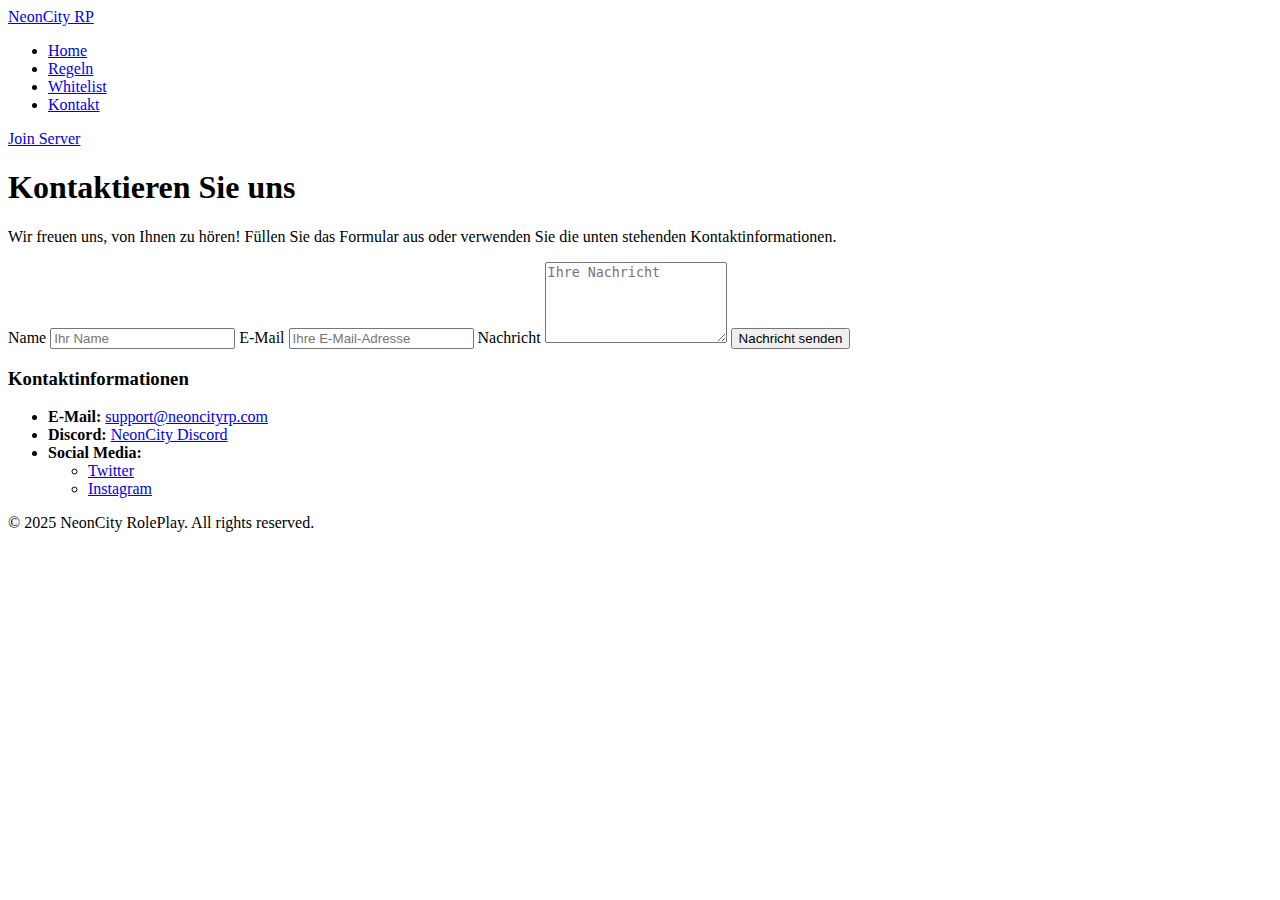
==== contact.html @ 298ba49d "Update contact.html" ====
<!DOCTYPE html>
<html lang="en">
<head>
  <meta charset="UTF-8">
  <meta name="viewport" content="width=device-width, initial-scale=1.0">
  <meta name="description" content="Kontaktieren Sie das Team von NeonCity RolePlay. Wir helfen Ihnen gerne weiter!">
  <title>Kontakt | NeonCity RolePlay</title>
  <link rel="stylesheet" href="css/style.css">
  <link href="https://fonts.googleapis.com/css2?family=Poppins:wght@400;600&family=Roboto:wght@400;500&display=swap" rel="stylesheet">
</head>
<body>
  <!-- Navbar -->
  <nav>
    <div class="container">
      <a href="index.html" class="logo">NeonCity RP</a>
      <ul class="nav-links">
        <li><a href="index.html">Home</a></li>
        <li><a href="rules.html">Regeln</a></li>
        <li><a href="whitelist.html">Whitelist</a></li>
        <li><a href="contact.html" class="active">Kontakt</a></li>
      </ul>
      <a href="fivem://connect/176.97.210.193" class="btn-join">Join Server</a>
    </div>
  </nav>

  <!-- Contact Section -->
  <section class="contact-page">
    <div class="container">
      <h1>Kontaktieren Sie uns</h1>
      <p>Wir freuen uns, von Ihnen zu hören! Füllen Sie das Formular aus oder verwenden Sie die unten stehenden Kontaktinformationen.</p>

      <div class="contact-grid">
        <!-- Contact Form -->
        <div class="contact-form">
          <form action="https://formspree.io/f/xannaord" method="POST">
            <label for="name">Name</label>
            <input type="text" id="name" name="name" placeholder="Ihr Name" required>
            
            <label for="email">E-Mail</label>
            <input type="email" id="email" name="email" placeholder="Ihre E-Mail-Adresse" required>
            
            <label for="message">Nachricht</label>
            <textarea id="message" name="message" placeholder="Ihre Nachricht" rows="5" required></textarea>
            
            <button type="submit" class="btn">Nachricht senden</button>
          </form>
        </div>

        <!-- Contact Information -->
        <div class="contact-info">
          <h3>Kontaktinformationen</h3>
          <ul>
            <li><strong>E-Mail:</strong> <a href="mailto:support@neoncityrp.com">support@neoncityrp.com</a></li>
            <li><strong>Discord:</strong> <a href="https://discord.gg/YOUR_DISCORD_INVITE" target="_blank">NeonCity Discord</a></li>
            <li><strong>Social Media:</strong>
              <ul class="social-links">
                <li><a href="https://tiktok.com/YOUR_TWITTER_HANDLE" target="_blank">Twitter</a></li>
                <li><a href="https://youtube.com/YOUR_INSTAGRAM_HANDLE" target="_blank">Instagram</a></li>
              </ul>
            </li>
          </ul>
        </div>
      </div>
    </div>
  </section>

  <footer>
    <p>&copy; 2025 NeonCity RolePlay. All rights reserved.</p>
  </footer>
</body>
</html>
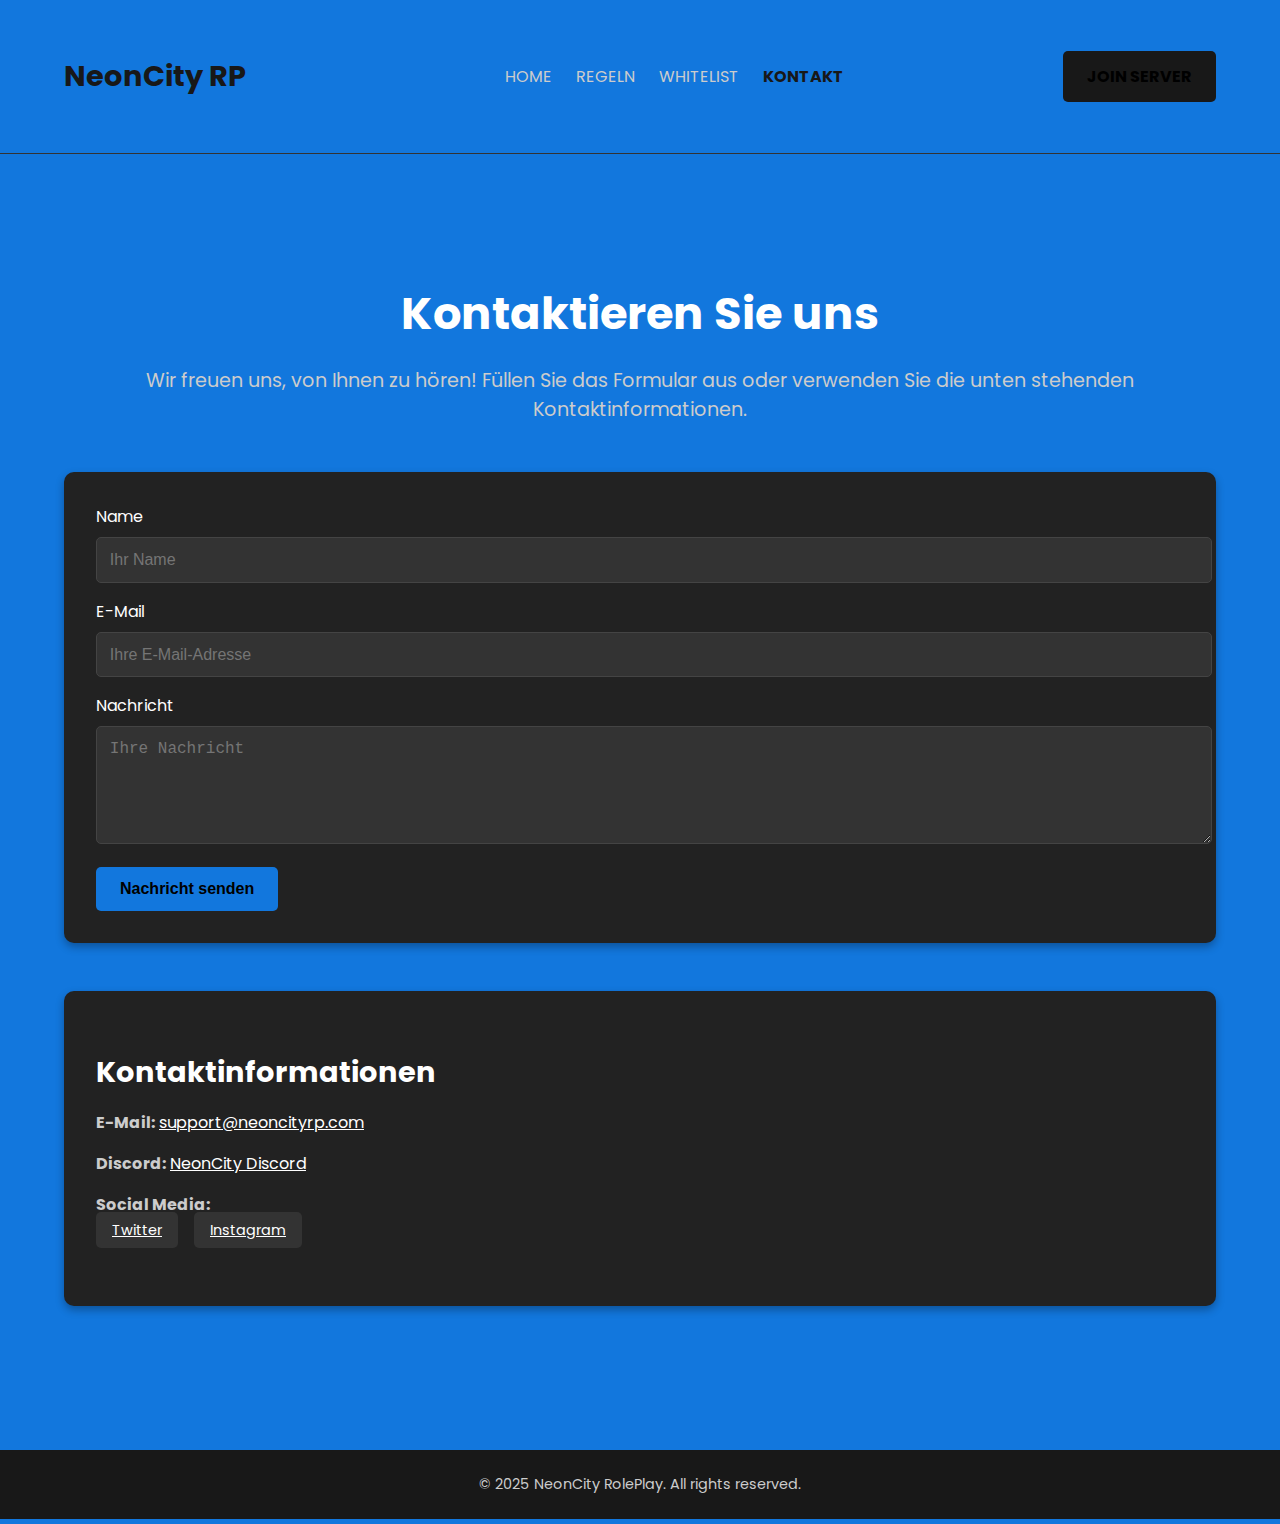
==== commit 61cb31eb: "Update contact.html" ====
--- a/contact.html
+++ b/contact.html
@@ -32,7 +32,7 @@
       <div class="contact-grid">
         <!-- Contact Form -->
         <div class="contact-form">
-          <form action="https://formspree.io/f/xannaord" method="POST">
+          <form action="https://formspree.io/f/xannaord" method="post" enctype="text/plain">
             <label for="name">Name</label>
             <input type="text" id="name" name="name" placeholder="Ihr Name" required>
             
@@ -69,3 +69,7 @@
   </footer>
 </body>
 </html>
+<head>
+  <link rel="stylesheet" href="css“/global.css">
+  <link rel="stylesheet" href="css“/contact.css">
+</head>
--- a/css“/global.css
+++ b/css“/global.css
@@ -0,0 +1,47 @@
+/* global.css */
+
+/* General Styles */
+body {
+  margin: 0;
+  font-family: 'Poppins', sans-serif;
+  background-color: #121212;
+  color: #fff;
+}
+
+a {
+  color: #e6e600;
+  text-decoration: none;
+}
+
+a:hover {
+  text-decoration: underline;
+}
+
+/* Navbar */
+nav {
+  background-color: #181818;
+  padding: 1rem 2rem;
+}
+
+.nav-links {
+  list-style: none;
+  display: flex;
+  gap: 1.5rem;
+}
+
+.nav-links li {
+  display: inline;
+}
+
+.nav-links .active {
+  font-weight: bold;
+  color: #e6e600;
+}
+
+/* Footer */
+footer {
+  background: #101010;
+  text-align: center;
+  padding: 1.5rem 0;
+  color: #ccc;
+}
--- a/css“/contact.css
+++ b/css“/contact.css
@@ -0,0 +1,227 @@
+/* General Styles */
+body {
+  font-family: 'Poppins', sans-serif;
+  margin: 0;
+  padding: 0;
+  background-color: #1277DD;
+  color: #1277DD;
+}
+
+.container {
+  width: 90%;
+  max-width: 1200px;
+  margin: 0 auto;
+  padding: 2rem;
+}
+
+a {
+  text-decoration: none;
+  color: inherit;
+}
+
+/* Navbar */
+nav {
+  background-color: #1277DD;
+  padding: 1rem 0;
+  border-bottom: 1px solid #333;
+}
+
+nav .container {
+  display: flex;
+  justify-content: space-between;
+  align-items: center;
+}
+
+nav .logo {
+  font-size: 1.8rem;
+  color: #181818;
+  font-weight: bold;
+}
+
+nav .nav-links {
+  list-style: none;
+  display: flex;
+  gap: 1.5rem;
+}
+
+nav .nav-links li a {
+  color: #cccccc;
+  font-size: 1rem;
+  text-transform: uppercase;
+}
+
+nav .nav-links li a:hover,
+nav .nav-links li a.active {
+  color: #181818;
+}
+
+nav .btn-join {
+  background-color: #181818;
+  padding: 0.8rem 1.5rem;
+  color: #000000;
+  font-weight: bold;
+  text-transform: uppercase;
+  border-radius: 5px;
+  transition: background-color 0.3s ease;
+}
+
+nav .btn-join:hover {
+  background-color: #000000;
+}
+
+/* Contact Page */
+.contact-page {
+  background-color: #1277DD;
+  padding: 4rem 0;
+}
+
+.contact-page h1 {
+  font-size: 2.8rem;
+  color: #ffffff;
+  text-align: center;
+  margin-bottom: 1rem;
+}
+
+.contact-page p {
+  font-size: 1.2rem;
+  color: #cccccc;
+  text-align: center;
+  margin-bottom: 3rem;
+}
+
+.contact-grid {
+  display: flex;
+  gap: 3rem;
+  flex-wrap: wrap;
+  justify-content: space-between;
+}
+
+.contact-form,
+.contact-info {
+  flex: 1 1 calc(50% - 2rem); /* Ensures even distribution */
+  background-color: #222;
+  padding: 2rem;
+  border-radius: 10px;
+  box-shadow: 0 4px 8px rgba(0, 0, 0, 0.3);
+}
+
+.contact-form label {
+  display: block;
+  font-size: 1rem;
+  color: #ffffff;
+  margin-bottom: 0.5rem;
+}
+
+.contact-form input,
+.contact-form textarea {
+  width: 100%;
+  background-color: #333;
+  color: #ffffff;
+  border: 1px solid #444;
+  border-radius: 5px;
+  padding: 0.8rem;
+  margin-bottom: 1rem;
+  font-size: 1rem;
+}
+
+.contact-form input:focus,
+.contact-form textarea:focus {
+  border-color: #ffffff;
+  outline: none;
+}
+
+.contact-form button {
+  background-color: #1277DD;
+  color: #000000;
+  padding: 0.8rem 1.5rem;
+  font-size: 1rem;
+  font-weight: bold;
+  border: none;
+  border-radius: 5px;
+  cursor: pointer;
+  transition: background-color 0.3s ease;
+}
+
+.contact-form button:hover {
+  background-color: #1277DD;
+}
+
+.contact-info h3 {
+  font-size: 1.8rem;
+  color: #ffffff;
+  margin-bottom: 1rem;
+}
+
+.contact-info ul {
+  list-style: none;
+  padding: 0;
+}
+
+.contact-info ul li {
+  margin-bottom: 1rem;
+  font-size: 1rem;
+  color: #cccccc;
+}
+
+.contact-info ul li a {
+  color: #ffffff;
+  text-decoration: underline;
+}
+
+.contact-info ul li a:hover {
+  text-decoration: none;
+}
+
+.social-links {
+  list-style: none;
+  display: flex;
+  gap: 1rem;
+}
+
+.social-links li a {
+  background-color: #333;
+  padding: 0.5rem 1rem;
+  border-radius: 5px;
+  color: #ffffff;
+  font-size: 0.9rem;
+  transition: background-color 0.3s ease;
+}
+
+.social-links li a:hover {
+  background-color: #ffffff;
+  color: #000000;
+}
+
+/* Footer */
+footer {
+  background-color: #181818;
+  color: #cccccc;
+  text-align: center;
+  padding: 1.5rem 0;
+  margin-top: 3rem;
+  font-size: 0.9rem;
+}
+
+footer p {
+  margin: 0;
+}
+
+/* Responsive Design */
+@media (max-width: 768px) {
+  .contact-grid {
+    flex-direction: column;
+  }
+
+  .contact-form,
+  .contact-info {
+    flex: 1 1 100%; /* Stacks them on mobile */
+  }
+
+  .contact-page h1 {
+    font-size: 2.4rem;
+  }
+
+  .contact-page p {
+    font-size: 1rem;
+  }
+}
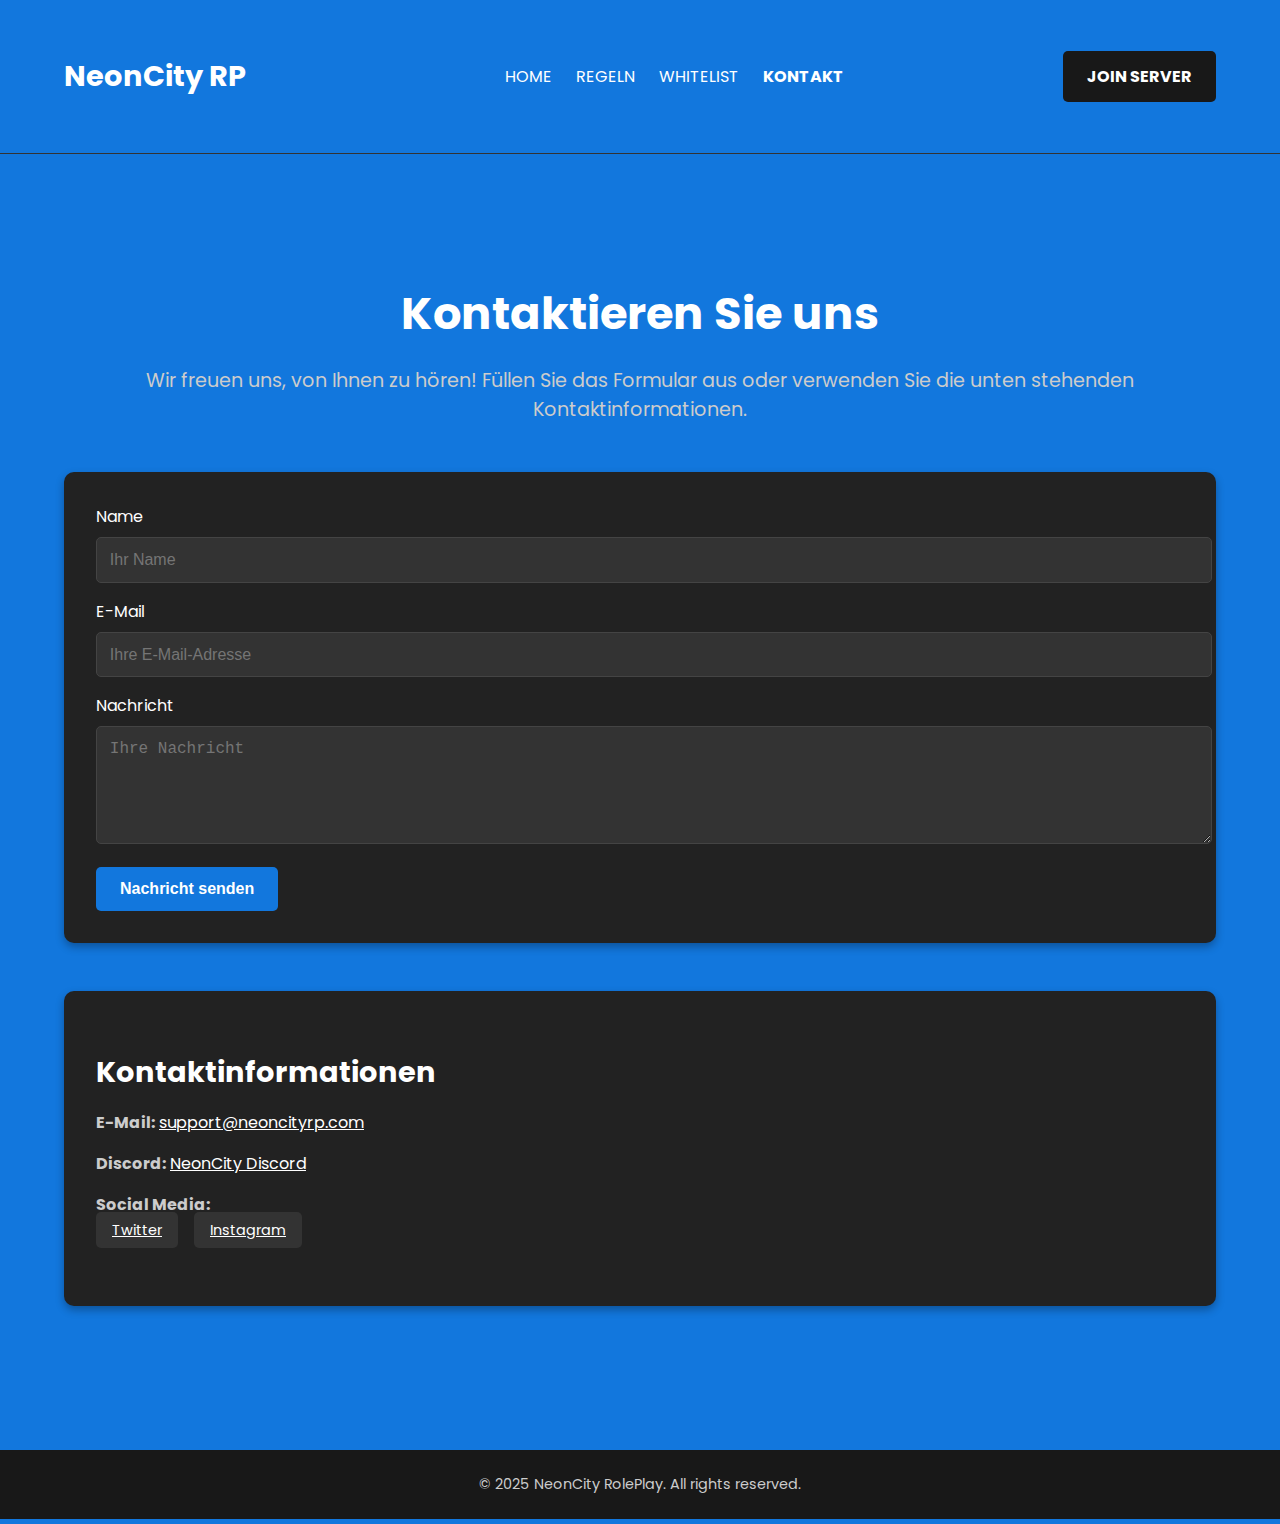
==== commit ddae00d0: "Update contact.html" ====
--- a/contact.html
+++ b/contact.html
@@ -32,7 +32,7 @@
       <div class="contact-grid">
         <!-- Contact Form -->
         <div class="contact-form">
-          <form action="https://formspree.io/f/xannaord" method="post" enctype="text/plain">
+          <form id="contactForm">
             <label for="name">Name</label>
             <input type="text" id="name" name="name" placeholder="Ihr Name" required>
             
@@ -51,7 +51,7 @@
           <h3>Kontaktinformationen</h3>
           <ul>
             <li><strong>E-Mail:</strong> <a href="mailto:support@neoncityrp.com">support@neoncityrp.com</a></li>
-            <li><strong>Discord:</strong> <a href="https://discord.gg/YOUR_DISCORD_INVITE" target="_blank">NeonCity Discord</a></li>
+            <li><strong>Discord:</strong> <a href="https://discord.gg/9pfBhNBUat" target="_blank">NeonCity Discord</a></li>
             <li><strong>Social Media:</strong>
               <ul class="social-links">
                 <li><a href="https://tiktok.com/YOUR_TWITTER_HANDLE" target="_blank">Twitter</a></li>
@@ -73,3 +73,36 @@
   <link rel="stylesheet" href="css“/global.css">
   <link rel="stylesheet" href="css“/contact.css">
 </head>
+<!-- JavaScript to Handle Form Submission -->
+  <script>
+    document.getElementById('contactForm').addEventListener('submit', async function(event) {
+      event.preventDefault(); // Prevent the default form submission
+
+      const name = document.getElementById('name').value;
+      const email = document.getElementById('email').value;
+      const message = document.getElementById('message').value;
+
+      // Prepare data as a JSON object
+      const data = { name, email, message };
+
+      try {
+        const response = await fetch('https://formspree.io/f/xannaord', {
+          method: 'POST',
+          headers: {
+            'Content-Type': 'application/json'
+          },
+          body: JSON.stringify(data)
+        });
+
+        if (response.ok) {
+          alert('Vielen Dank! Ihre Nachricht wurde gesendet.');
+        } else {
+          alert('Fehler beim Senden der Nachricht. Bitte versuchen Sie es später erneut.');
+        }
+      } catch (error) {
+        alert('Es ist ein Fehler aufgetreten. Bitte überprüfen Sie Ihre Netzwerkverbindung.');
+      }
+    });
+  </script>
+</body>
+</html>
--- a/css“/contact.css
+++ b/css“/contact.css
@@ -34,7 +34,7 @@
 
 nav .logo {
   font-size: 1.8rem;
-  color: #181818;
+  color: #ffffff;
   font-weight: bold;
 }
 
@@ -45,20 +45,20 @@
 }
 
 nav .nav-links li a {
-  color: #cccccc;
+  color: #ffffff;
   font-size: 1rem;
   text-transform: uppercase;
 }
 
 nav .nav-links li a:hover,
 nav .nav-links li a.active {
-  color: #181818;
+  color: #ffffff;
 }
 
 nav .btn-join {
   background-color: #181818;
   padding: 0.8rem 1.5rem;
-  color: #000000;
+  color: #ffffff;
   font-weight: bold;
   text-transform: uppercase;
   border-radius: 5px;
@@ -66,7 +66,7 @@
 }
 
 nav .btn-join:hover {
-  background-color: #000000;
+  background-color: #444;
 }
 
 /* Contact Page */
@@ -132,7 +132,7 @@
 
 .contact-form button {
   background-color: #1277DD;
-  color: #000000;
+  color: #ffffff;
   padding: 0.8rem 1.5rem;
   font-size: 1rem;
   font-weight: bold;
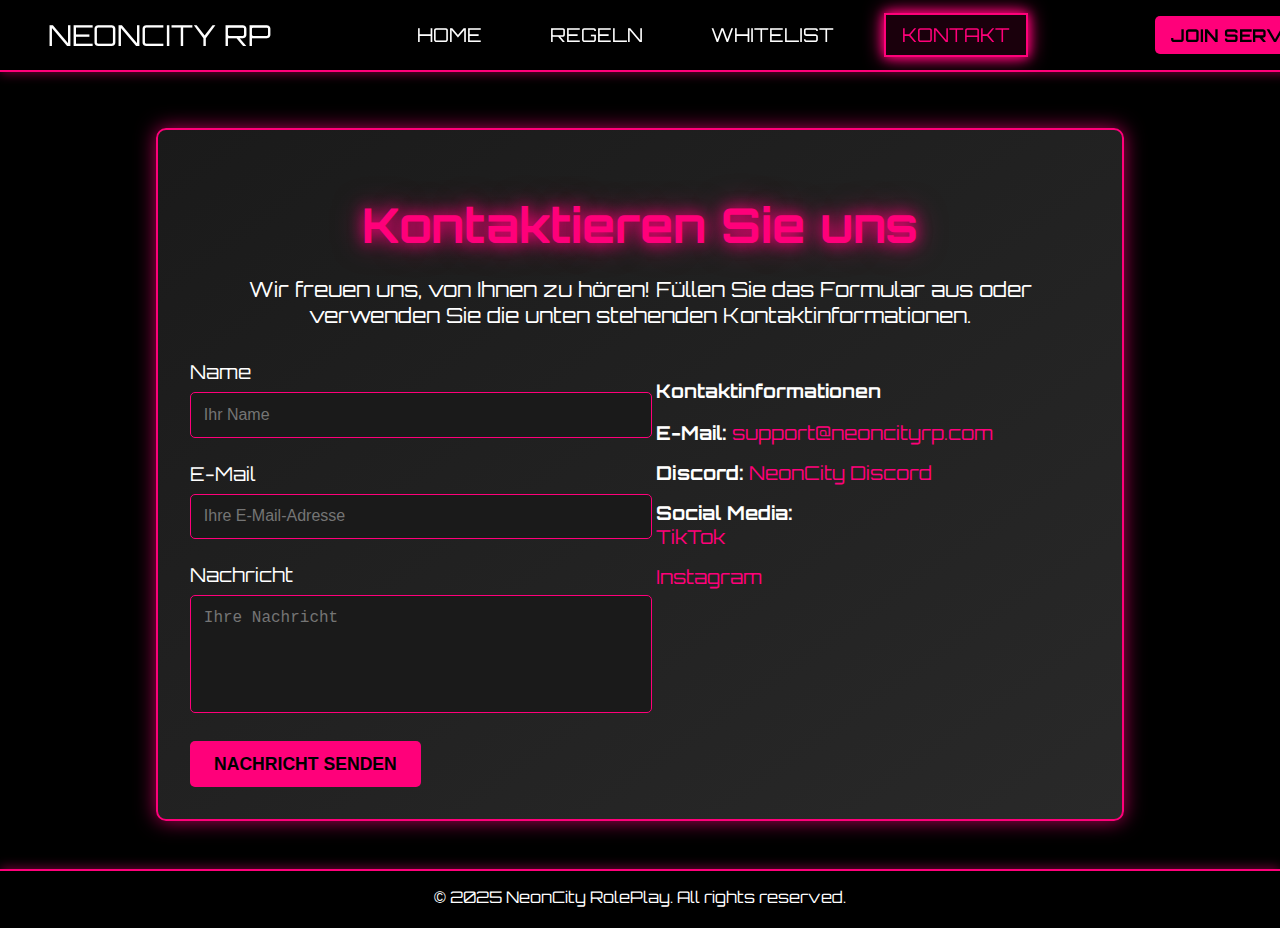
==== commit d8e01334: "Update contact.html" ====
--- a/contact.html
+++ b/contact.html
@@ -5,104 +5,273 @@
   <meta name="viewport" content="width=device-width, initial-scale=1.0">
   <meta name="description" content="Kontaktieren Sie das Team von NeonCity RolePlay. Wir helfen Ihnen gerne weiter!">
   <title>Kontakt | NeonCity RolePlay</title>
-  <link rel="stylesheet" href="css/style.css">
-  <link href="https://fonts.googleapis.com/css2?family=Poppins:wght@400;600&family=Roboto:wght@400;500&display=swap" rel="stylesheet">
+  <link href="https://fonts.googleapis.com/css2?family=Orbitron:wght@400;700&display=swap" rel="stylesheet">
+  <style>
+    /* General Styles */
+    body {
+      margin: 0;
+      padding: 0;
+      background: #000000; /* Neon City dark theme */
+      font-family: 'Orbitron', sans-serif;
+      color: #ffffff;
+      overflow-x: hidden;
+    }
+
+    /* Navbar */
+    nav {
+      background: rgba(0, 0, 0, 0.8);
+      padding: 1rem 3rem;
+      position: fixed;
+      top: 0;
+      left: 0;
+      width: 100%;
+      z-index: 1000;
+      display: flex;
+      justify-content: space-between;
+      align-items: center;
+      border-bottom: 2px solid #ff007a;
+      box-shadow: 0 2px 10px rgba(255, 0, 122, 0.4);
+    }
+
+    nav .logo {
+      font-size: 1.8rem;
+      color: #ffffff;
+      text-transform: uppercase;
+      text-decoration: none;
+    }
+
+    nav .nav-links {
+      list-style: none;
+      display: flex;
+      gap: 2rem;
+      margin: 0;
+      padding: 0;
+    }
+
+    nav .nav-links li {
+      display: inline-block;
+    }
+
+    nav .nav-links a {
+      font-size: 1.2rem;
+      color: #ffffff;
+      text-transform: uppercase;
+      text-decoration: none;
+      padding: 0.5rem 1rem;
+      border: 2px solid transparent;
+      transition: all 0.3s ease;
+    }
+
+    nav .nav-links a:hover,
+    nav .nav-links a.active {
+      color: #ff007a;
+      border: 2px solid #ff007a;
+      background: rgba(255, 0, 122, 0.1);
+      box-shadow: 0 0 10px #ff007a, 0 0 20px #ff007a;
+    }
+
+    nav .btn-join {
+      font-size: 1.1rem;
+      color: #000000;
+      background: #ff007a;
+      text-transform: uppercase;
+      font-weight: bold;
+      text-decoration: none;
+      padding: 0.5rem 1rem;
+      border-radius: 5px;
+      transition: all 0.3s ease;
+    }
+
+    nav .btn-join:hover {
+      background: #ffffff;
+      color: #ff007a;
+      box-shadow: 0 0 10px #ff007a, 0 0 20px #ff007a;
+    }
+
+    /* Contact Section */
+    .contact-page {
+      margin: 8rem auto 3rem;
+      max-width: 900px;
+      padding: 2rem;
+      background: linear-gradient(145deg, #1a1a1a, #292929);
+      border: 2px solid #ff007a;
+      border-radius: 10px;
+      box-shadow: 0 0 20px rgba(255, 0, 122, 0.7);
+      color: #ffffff;
+    }
+
+    .contact-page h1 {
+      font-size: 3rem;
+      color: #ff007a;
+      text-shadow: 0 0 15px #ff007a, 0 0 30px rgba(255, 0, 122, 0.6);
+      margin-bottom: 1rem;
+      text-align: center;
+    }
+
+    .contact-page p {
+      font-size: 1.3rem;
+      text-align: center;
+      margin-bottom: 2rem;
+    }
+
+    .contact-grid {
+      display: flex;
+      gap: 2rem;
+      flex-wrap: wrap;
+    }
+
+    .contact-form, .contact-info {
+      flex: 1 1 45%;
+    }
+
+    .contact-form label {
+      display: block;
+      font-size: 1.2rem;
+      margin-bottom: 0.5rem;
+    }
+
+    .contact-form input,
+    .contact-form textarea {
+      width: 100%;
+      padding: 0.8rem;
+      margin-bottom: 1.5rem;
+      font-size: 1rem;
+      color: #ffffff;
+      background: #1a1a1a;
+      border: 1px solid #ff007a;
+      border-radius: 5px;
+    }
+
+    .contact-form textarea {
+      resize: none;
+    }
+
+    .contact-form .btn {
+      display: inline-block;
+      font-size: 1.1rem;
+      color: #000000;
+      background: #ff007a;
+      padding: 0.8rem 1.5rem;
+      border: none;
+      border-radius: 5px;
+      text-transform: uppercase;
+      font-weight: bold;
+      cursor: pointer;
+      transition: all 0.3s ease;
+    }
+
+    .contact-form .btn:hover {
+      background: #ffffff;
+      color: #ff007a;
+      box-shadow: 0 0 10px #ff007a, 0 0 20px #ff007a;
+    }
+
+    .contact-info ul {
+      list-style: none;
+      padding: 0;
+    }
+
+    .contact-info ul li {
+      font-size: 1.2rem;
+      margin-bottom: 1rem;
+    }
+
+    .contact-info ul li a {
+      color: #ff007a;
+      text-decoration: none;
+    }
+
+    .contact-info ul li a:hover {
+      text-decoration: underline;
+    }
+
+    /* Footer */
+    footer {
+      text-align: center;
+      padding: 1rem 0;
+      background: rgba(0, 0, 0, 0.8);
+      color: #ffffff;
+      font-size: 1rem;
+      border-top: 2px solid #ff007a;
+      box-shadow: 0 -2px 10px rgba(255, 0, 122, 0.4);
+    }
+
+    footer p {
+      margin: 0;
+    }
+
+    /* Responsive Design */
+    @media (max-width: 768px) {
+      nav .nav-links {
+        flex-direction: column;
+        gap: 1rem;
+      }
+
+      .contact-grid {
+        flex-direction: column;
+      }
+
+      .contact-form, .contact-info {
+        flex: 1 1 100%;
+      }
+    }
+  </style>
 </head>
 <body>
   <!-- Navbar -->
   <nav>
-    <div class="container">
-      <a href="index.html" class="logo">NeonCity RP</a>
-      <ul class="nav-links">
-        <li><a href="index.html">Home</a></li>
-        <li><a href="rules.html">Regeln</a></li>
-        <li><a href="whitelist.html">Whitelist</a></li>
-        <li><a href="contact.html" class="active">Kontakt</a></li>
-      </ul>
-      <a href="fivem://connect/176.97.210.193" class="btn-join">Join Server</a>
-    </div>
+    <a href="index.html" class="logo">NeonCity RP</a>
+    <ul class="nav-links">
+      <li><a href="index.html">Home</a></li>
+      <li><a href="rules.html">Regeln</a></li>
+      <li><a href="whitelist.html">Whitelist</a></li>
+      <li><a href="contact.html" class="active">Kontakt</a></li>
+    </ul>
+    <a href="fivem://connect/176.97.210.193" class="btn-join">Join Server</a>
   </nav>
 
   <!-- Contact Section -->
   <section class="contact-page">
-    <div class="container">
-      <h1>Kontaktieren Sie uns</h1>
-      <p>Wir freuen uns, von Ihnen zu hören! Füllen Sie das Formular aus oder verwenden Sie die unten stehenden Kontaktinformationen.</p>
-
-      <div class="contact-grid">
-        <!-- Contact Form -->
-        <div class="contact-form">
-          <form id="contactForm">
-            <label for="name">Name</label>
-            <input type="text" id="name" name="name" placeholder="Ihr Name" required>
-            
-            <label for="email">E-Mail</label>
-            <input type="email" id="email" name="email" placeholder="Ihre E-Mail-Adresse" required>
-            
-            <label for="message">Nachricht</label>
-            <textarea id="message" name="message" placeholder="Ihre Nachricht" rows="5" required></textarea>
-            
-            <button type="submit" class="btn">Nachricht senden</button>
-          </form>
-        </div>
-
-        <!-- Contact Information -->
-        <div class="contact-info">
-          <h3>Kontaktinformationen</h3>
-          <ul>
-            <li><strong>E-Mail:</strong> <a href="mailto:support@neoncityrp.com">support@neoncityrp.com</a></li>
-            <li><strong>Discord:</strong> <a href="https://discord.gg/9pfBhNBUat" target="_blank">NeonCity Discord</a></li>
-            <li><strong>Social Media:</strong>
-              <ul class="social-links">
-                <li><a href="https://tiktok.com/YOUR_TWITTER_HANDLE" target="_blank">Twitter</a></li>
-                <li><a href="https://youtube.com/YOUR_INSTAGRAM_HANDLE" target="_blank">Instagram</a></li>
-              </ul>
-            </li>
-          </ul>
-        </div>
+    <h1>Kontaktieren Sie uns</h1>
+    <p>Wir freuen uns, von Ihnen zu hören! Füllen Sie das Formular aus oder verwenden Sie die unten stehenden Kontaktinformationen.</p>
+
+    <div class="contact-grid">
+      <!-- Contact Form -->
+      <div class="contact-form">
+        <form id="contactForm">
+          <label for="name">Name</label>
+          <input type="text" id="name" name="name" placeholder="Ihr Name" required>
+          
+          <label for="email">E-Mail</label>
+          <input type="email" id="email" name="email" placeholder="Ihre E-Mail-Adresse" required>
+          
+          <label for="message">Nachricht</label>
+          <textarea id="message" name="message" placeholder="Ihre Nachricht" rows="5" required></textarea>
+          
+          <button type="submit" class="btn">Nachricht senden</button>
+        </form>
+      </div>
+
+      <!-- Contact Information -->
+      <div class="contact-info">
+        <h3>Kontaktinformationen</h3>
+        <ul>
+          <li><strong>E-Mail:</strong> <a href="mailto:support@neoncityrp.com">support@neoncityrp.com</a></li>
+          <li><strong>Discord:</strong> <a href="https://discord.gg/9pfBhNBUat" target="_blank">NeonCity Discord</a></li>
+          <li><strong>Social Media:</strong>
+            <ul>
+              <li><a href="https://tiktok.com/YOUR_TIKTOK_HANDLE" target="_blank">TikTok</a></li>
+              <li><a href="https://instagram.com/YOUR_INSTAGRAM_HANDLE" target="_blank">Instagram</a></li>
+            </ul>
+          </li>
+        </ul>
       </div>
     </div>
   </section>
 
+  <!-- Footer -->
   <footer>
     <p>&copy; 2025 NeonCity RolePlay. All rights reserved.</p>
   </footer>
 </body>
 </html>
-<head>
-  <link rel="stylesheet" href="css“/global.css">
-  <link rel="stylesheet" href="css“/contact.css">
-</head>
-<!-- JavaScript to Handle Form Submission -->
-  <script>
-    document.getElementById('contactForm').addEventListener('submit', async function(event) {
-      event.preventDefault(); // Prevent the default form submission
-
-      const name = document.getElementById('name').value;
-      const email = document.getElementById('email').value;
-      const message = document.getElementById('message').value;
-
-      // Prepare data as a JSON object
-      const data = { name, email, message };
-
-      try {
-        const response = await fetch('https://formspree.io/f/xannaord', {
-          method: 'POST',
-          headers: {
-            'Content-Type': 'application/json'
-          },
-          body: JSON.stringify(data)
-        });
-
-        if (response.ok) {
-          alert('Vielen Dank! Ihre Nachricht wurde gesendet.');
-        } else {
-          alert('Fehler beim Senden der Nachricht. Bitte versuchen Sie es später erneut.');
-        }
-      } catch (error) {
-        alert('Es ist ein Fehler aufgetreten. Bitte überprüfen Sie Ihre Netzwerkverbindung.');
-      }
-    });
-  </script>
-</body>
-</html>
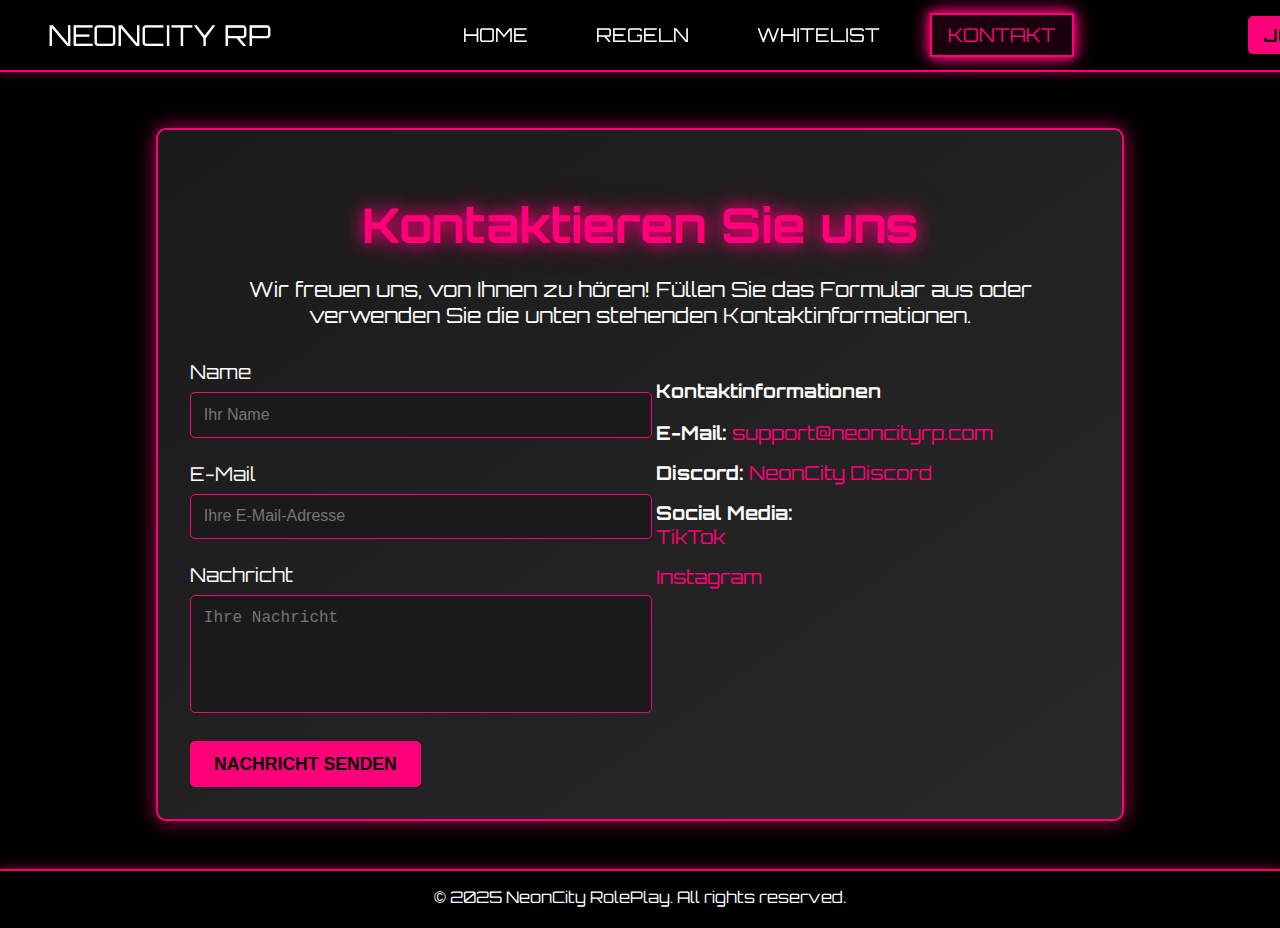
==== commit 6184fd01: "Update contact.html" ====
--- a/contact.html
+++ b/contact.html
@@ -227,7 +227,7 @@
       <li><a href="whitelist.html">Whitelist</a></li>
       <li><a href="contact.html" class="active">Kontakt</a></li>
     </ul>
-    <a href="fivem://connect/176.97.210.193" class="btn-join">Join Server</a>
+    <a href="fivem://connect/176.97.210.193" class="btn-join">Join</a>
   </nav>
 
   <!-- Contact Section -->
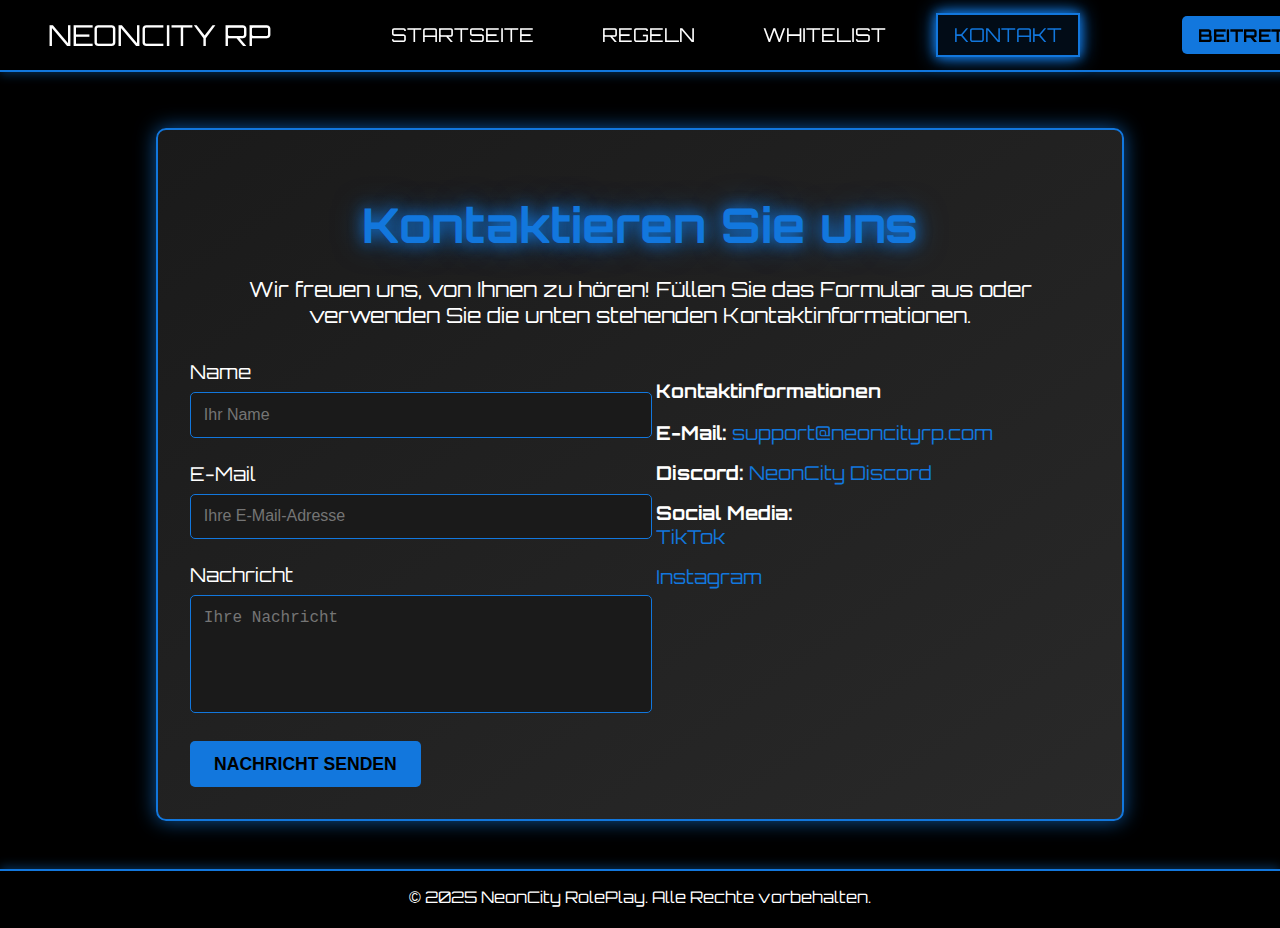
==== commit 3dcc23d1: "Update contact.html" ====
--- a/contact.html
+++ b/contact.html
@@ -1,5 +1,5 @@
 <!DOCTYPE html>
-<html lang="en">
+<html lang="de">
 <head>
   <meta charset="UTF-8">
   <meta name="viewport" content="width=device-width, initial-scale=1.0">
@@ -7,11 +7,11 @@
   <title>Kontakt | NeonCity RolePlay</title>
   <link href="https://fonts.googleapis.com/css2?family=Orbitron:wght@400;700&display=swap" rel="stylesheet">
   <style>
-    /* General Styles */
+    /* Allgemeine Styles */
     body {
       margin: 0;
       padding: 0;
-      background: #000000; /* Neon City dark theme */
+      background: #000000; /* Neon City dunkles Thema */
       font-family: 'Orbitron', sans-serif;
       color: #ffffff;
       overflow-x: hidden;
@@ -29,8 +29,8 @@
       display: flex;
       justify-content: space-between;
       align-items: center;
-      border-bottom: 2px solid #ff007a;
-      box-shadow: 0 2px 10px rgba(255, 0, 122, 0.4);
+      border-bottom: 2px solid #1277DD; /* Blau */
+      box-shadow: 0 2px 10px rgba(18, 119, 221, 0.4); /* Blau */
     }
 
     nav .logo {
@@ -64,16 +64,16 @@
 
     nav .nav-links a:hover,
     nav .nav-links a.active {
-      color: #ff007a;
-      border: 2px solid #ff007a;
-      background: rgba(255, 0, 122, 0.1);
-      box-shadow: 0 0 10px #ff007a, 0 0 20px #ff007a;
+      color: #1277DD; /* Blau */
+      border: 2px solid #1277DD; /* Blau */
+      background: rgba(18, 119, 221, 0.1); /* Blau */
+      box-shadow: 0 0 10px #1277DD, 0 0 20px #1277DD; /* Blau */
     }
 
     nav .btn-join {
       font-size: 1.1rem;
       color: #000000;
-      background: #ff007a;
+      background: #1277DD; /* Blau */
       text-transform: uppercase;
       font-weight: bold;
       text-decoration: none;
@@ -84,26 +84,26 @@
 
     nav .btn-join:hover {
       background: #ffffff;
-      color: #ff007a;
-      box-shadow: 0 0 10px #ff007a, 0 0 20px #ff007a;
-    }
-
-    /* Contact Section */
+      color: #1277DD; /* Blau */
+      box-shadow: 0 0 10px #1277DD, 0 0 20px #1277DD; /* Blau */
+    }
+
+    /* Kontakt Abschnitt */
     .contact-page {
       margin: 8rem auto 3rem;
       max-width: 900px;
       padding: 2rem;
       background: linear-gradient(145deg, #1a1a1a, #292929);
-      border: 2px solid #ff007a;
+      border: 2px solid #1277DD; /* Blau */
       border-radius: 10px;
-      box-shadow: 0 0 20px rgba(255, 0, 122, 0.7);
+      box-shadow: 0 0 20px rgba(18, 119, 221, 0.7); /* Blau */
       color: #ffffff;
     }
 
     .contact-page h1 {
       font-size: 3rem;
-      color: #ff007a;
-      text-shadow: 0 0 15px #ff007a, 0 0 30px rgba(255, 0, 122, 0.6);
+      color: #1277DD; /* Blau */
+      text-shadow: 0 0 15px #1277DD, 0 0 30px rgba(18, 119, 221, 0.6); /* Blau */
       margin-bottom: 1rem;
       text-align: center;
     }
@@ -138,7 +138,7 @@
       font-size: 1rem;
       color: #ffffff;
       background: #1a1a1a;
-      border: 1px solid #ff007a;
+      border: 1px solid #1277DD; /* Blau */
       border-radius: 5px;
     }
 
@@ -150,7 +150,7 @@
       display: inline-block;
       font-size: 1.1rem;
       color: #000000;
-      background: #ff007a;
+      background: #1277DD; /* Blau */
       padding: 0.8rem 1.5rem;
       border: none;
       border-radius: 5px;
@@ -162,8 +162,8 @@
 
     .contact-form .btn:hover {
       background: #ffffff;
-      color: #ff007a;
-      box-shadow: 0 0 10px #ff007a, 0 0 20px #ff007a;
+      color: #1277DD; /* Blau */
+      box-shadow: 0 0 10px #1277DD, 0 0 20px #1277DD; /* Blau */
     }
 
     .contact-info ul {
@@ -177,7 +177,7 @@
     }
 
     .contact-info ul li a {
-      color: #ff007a;
+      color: #1277DD; /* Blau */
       text-decoration: none;
     }
 
@@ -192,8 +192,8 @@
       background: rgba(0, 0, 0, 0.8);
       color: #ffffff;
       font-size: 1rem;
-      border-top: 2px solid #ff007a;
-      box-shadow: 0 -2px 10px rgba(255, 0, 122, 0.4);
+      border-top: 2px solid #1277DD; /* Blau */
+      box-shadow: 0 -2px 10px rgba(18, 119, 221, 0.4); /* Blau */
     }
 
     footer p {
@@ -222,21 +222,21 @@
   <nav>
     <a href="index.html" class="logo">NeonCity RP</a>
     <ul class="nav-links">
-      <li><a href="index.html">Home</a></li>
+      <li><a href="index.html">Startseite</a></li>
       <li><a href="rules.html">Regeln</a></li>
       <li><a href="whitelist.html">Whitelist</a></li>
       <li><a href="contact.html" class="active">Kontakt</a></li>
     </ul>
-    <a href="fivem://connect/176.97.210.193" class="btn-join">Join</a>
+    <a href="fivem://connect/176.97.210.193" class="btn-join">Beitreten</a>
   </nav>
 
-  <!-- Contact Section -->
+  <!-- Kontakt Abschnitt -->
   <section class="contact-page">
     <h1>Kontaktieren Sie uns</h1>
     <p>Wir freuen uns, von Ihnen zu hören! Füllen Sie das Formular aus oder verwenden Sie die unten stehenden Kontaktinformationen.</p>
 
     <div class="contact-grid">
-      <!-- Contact Form -->
+      <!-- Kontaktformular -->
       <div class="contact-form">
         <form id="contactForm">
           <label for="name">Name</label>
@@ -252,7 +252,7 @@
         </form>
       </div>
 
-      <!-- Contact Information -->
+      <!-- Kontaktinformationen -->
       <div class="contact-info">
         <h3>Kontaktinformationen</h3>
         <ul>
@@ -271,7 +271,7 @@
 
   <!-- Footer -->
   <footer>
-    <p>&copy; 2025 NeonCity RolePlay. All rights reserved.</p>
+    <p>&copy; 2025 NeonCity RolePlay. Alle Rechte vorbehalten.</p>
   </footer>
 </body>
 </html>
